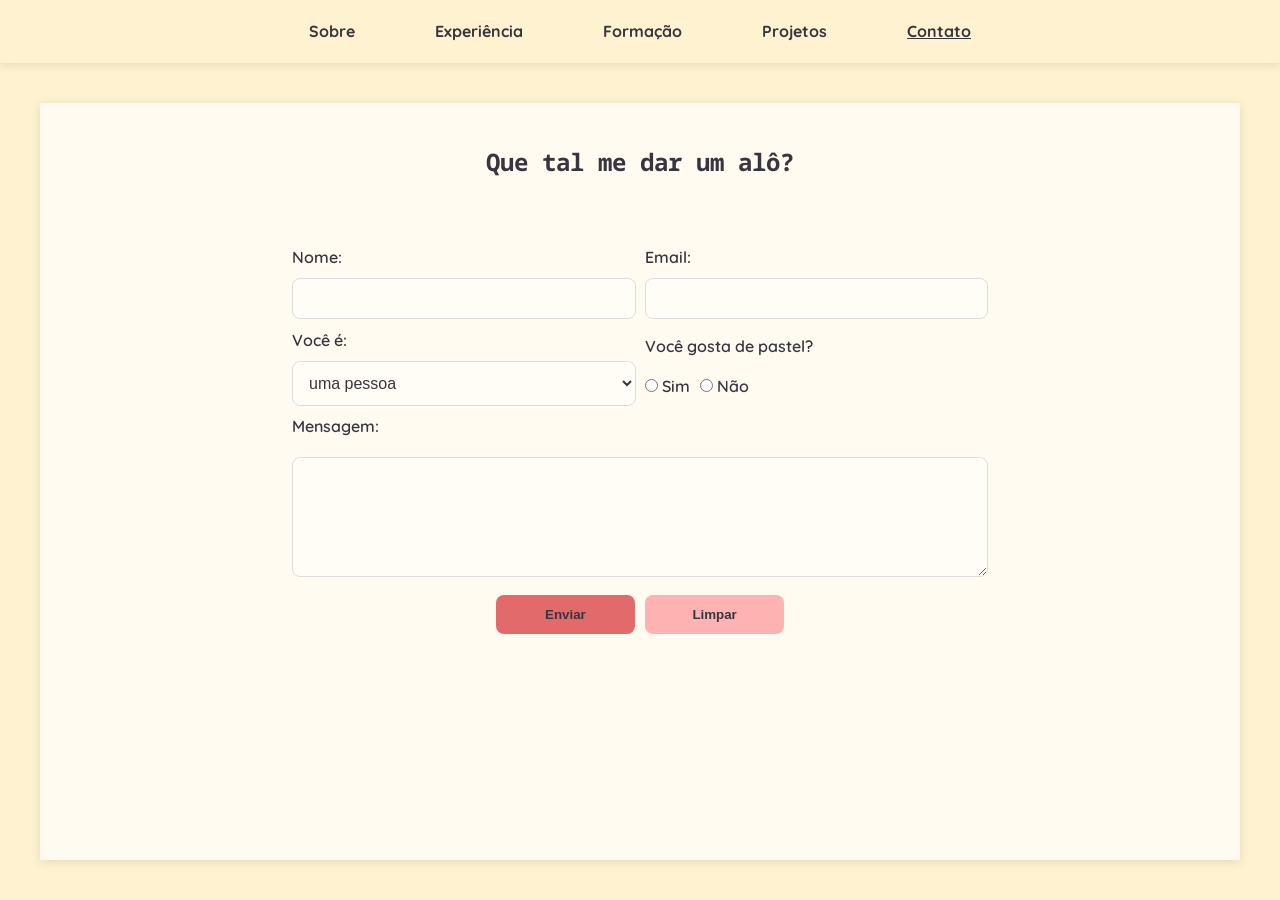
==== contato.html @ 69b15779 "feat: add personal page" ====
<!DOCTYPE html>
<html lang="pt-BR">
<head>
    <meta charset="UTF-8">
    <link rel="stylesheet" href="./styles/basic.css">
    <link rel="stylesheet" href="./styles/contato.css">
    <meta name="viewport" content="width=device-width, initial-scale=1.0">
    <title>Elusai da Silva Soares</title>
</head>
<body>
    <header>
        <nav>
            <!-- <div class="header_nav_sobre"> -->
                <a href="index.html" class="header_nav_sobre">Sobre</a>
            <!-- </div>
            <div class="header_nav_experiencia"> -->
                <a href="#experiencia" class="header_nav_experiencia">Experiência</a>                
            <!-- </div>
            <div class="header_nav_formacao"> -->
                <a href="#formacao" class="header_nav_formacao">Formação</a>                
            <!-- </div>
            <div class="header_nav_projetos"> -->
                <a href="#projetos" class="header_nav_projetos">Projetos</a>
            <!-- </div>
            <div class="header_nav_contato"> -->
                <a href="contato.html" class="header_nav_contato">Contato</a>
            <!-- </div> -->
        </nav>
    </header>

    <main>
        <section class="contato">
            <div class="contato_container">
                <h1 class="contato_apresentacao_titulo">Que tal me dar um alô?</h1>
                <form action="/cadastro" method="POST" id="formCadastro" class="contato_form">
                    <div class="contato_form_first_row">
                        <div class="contato_apresentacao_nome">
                            <label for="nome">Nome:</label>
                            <input type="text" id="nome" name="nome" required>
                        </div>
    
                        <div class="contato_apresentacao_email">
                            <label for="email">Email:</label>
                            <input type="email" id="email" name="email" required>
                        </div>
                    </div>

                    <div class="contato_form_second_row">
                        <div class="contato_apresentacao_tipo">
                            <label for="tipos">Você é:</label>
                            <select name="tipos" id="tipos">
                                <option value="pessoa">uma pessoa</option>
                                <option value="gato">um gato</option>
                                <option value="cachorro">um cachorro</option>
                                <option value="robô">um robô</option>
                            </select>
                        </div>
                        <div class="contato_apresentacao_pastel">
                            <label for="pastel">Você gosta de pastel?</label>
                            <div class="contato_apresentacao_pastel_options">
                                <div class="contato_apresentacao_pastel_yes">
                                    <input type="radio" name="pastel" value="true" id="pastel_yes">
                                    <label for="pastel_yes">Sim</label>
                                </div>
                                <div class="contato_apresentacao_pastel_no">
                                    <input type="radio" name="pastel" value="false" id="pastel_no">
                                    <label for="pastel_no">Não</label>
                                </div>
                            </div>
                        </div>
                    </div>                   


                    <div class="contato_apresentacao_mensagem">
                        <label for="mensagem">Mensagem:</label>
                        <textarea type="text" id="mensagem" name="mensagem" required></textarea>                        
                    </div>

                    <div class="contato_apresentacao_botoes">
                        <button type="submit">Enviar</button>
                        <button type="reset">Limpar</button>
                    </div>
                </form>
            </div>
        </section>
    </main>
</body>
</html>
---- styles/basic.css ----
@import url('https://fonts.googleapis.com/css2?family=Quicksand:wght@300..700&display=swap');
@import url('https://fonts.googleapis.com/css2?family=Noto+Sans+Mono:wght@100..900&family=Quicksand:wght@300..700&display=swap');

:root {
    --cor-body: #FFF2D0;
    --cor-section: #FFFBF1;
    --cor-texto: #37353E;
    --cor-inputs: #FFFDF6;
    --cor-borda: #ddd;
    --cor-input-focus: #FFB2B2;
    --cor-botao-primario: #E36A6A; 
    --cor-botao-secundario: #FFB2B2;
    --cor-botao-hover: #d1d5db;
    --fonte-titulo: 'Noto Sans Mono', monospace;
    --fonte-corpo: 'Quicksand', sans-serif;
}

* {
    margin: 0;
    padding: 0;
    box-sizing: border-box;
}


a, a:hover {
    color: var(--cor-texto);
    text-decoration: none;
}

body {
    font-family: var(--fonte-corpo);
    line-height: 1.6;
    min-height: 100px;
    display: flex;
    flex-direction: column;
    align-items: flex-start;
    justify-content: center;
    background-color: var(--cor-body);
}

header {
    position: sticky;
    top: 0;
    width: 100%;
    background-color: var(--cor-body);
    box-shadow: 0 2px 10px rgba(0, 0, 0, 0.1);
    z-index: 1000;
    height: 7vh;
}

nav {
    max-width: 1200px;
    margin: 0 auto;
    height: 100%;
    display: flex;
    justify-content: center;
    align-items: center;
    gap: 5rem;
    flex-wrap: wrap;
}

nav a {
    font-weight: bolder;
    transition: color 0.3s ease;
}

nav a.active {
    background-color: var(--cor-destaque);
    color: white;
    padding: 8px 16px;
    border-radius: 8px;
}

main {
    width: 100%;
    margin: 0 auto;
    padding: 40px;
    height: 93vh;
}

section {
    height: 100%;
}

section > div {
    display: flex;
    align-items: center;
    justify-content: center;
    gap: 40px;
    flex-wrap: wrap;
    padding: 40px 20px;
    background-color: var(--cor-section);
    box-shadow: 0 2px 10px rgba(0, 0, 0, 0.1);
    margin-bottom: 50px;
}

@media (max-width: 768px) {
    nav {
        gap: 3rem;
    }
}

@media (max-width: 700px) {
    nav {
        gap: 1rem;
    }
}

@media (max-width: 370px) {
    nav {
        gap: 0.5rem;
    }

    nav a {
        font-size: 0.8rem;
    }
}

@media (max-width: 320px) {
    nav {
        gap: 0.54em;
    }

    nav a {
        font-size: 0.6rem;
    }
}
---- styles/contato.css ----
.header_nav_contato {
    text-decoration: underline;
}

.contato_container {
    flex-direction: column;
    justify-content: flex-start;
    margin: 0;
    height: 100%;
}

.contato_apresentacao_titulo {
    font-size: 1.5rem;
    margin-bottom: 15px;
    color: var(--cor-texto);
    font-family: var(--fonte-titulo);
}

.contato_apresentacao_nome, 
.contato_apresentacao_email,
.contato_apresentacao_tipo,
.contato_apresentacao_pastel
{
    display: flex;
    flex-direction: column;
    width: 50%;
}

form {
    display: flex;
    flex-direction: column;
    width: 60%;
    height: 60%;
    justify-content: space-evenly;
}

form > div {
    display: flex;
    justify-content: space-between;
    gap: 1vh
}

label {
    margin-bottom: 8px;
    
}

input[type="text"],
input[type="email"],
select,
textarea {
    padding: 12px;
    border: 1px solid var(--cor-borda);
    border-radius: 8px;
    background-color: var(--cor-inputs);
    transition: border-color 0.3s, box-shadow 0.3s;
}

input:focus, select:focus, textarea:focus {
    outline: none;
    border-color: var(--cor-borda);
    box-shadow: 0 0 0 3px rgba(108, 99, 255, 0.2);
    background-color: #fff;
}

textarea {
    height: 120px;
    resize: vertical; 
}

label, select, textarea {
    font-size: 1rem;
    color: var(--cor-texto);
}

label, textarea {
    font-weight: 600;
}

.contato_apresentacao_pastel {
    display: flex;
    flex-direction: column; 
    justify-content: center;
    gap: 15px;
}

.contato_apresentacao_pastel label {
    margin-bottom: 0;
}

.contato_apresentacao_pastel_options {
    display: flex;
    gap: 10px
}

.contato_apresentacao_mensagem {
    flex-direction: column;
    /* gap: 10px; */
}

.contato_apresentacao_botoes {
    flex-direction: row;
    gap: 10px;
    margin-top: 10px;
    justify-content: center;
}

button {
    padding: 12px;
    border: none;
    border-radius: 8px;
    font-weight: bold;
    cursor: pointer;
    transition: background 0.3s, transform 0.1s;
    width: 20%;
}

button[type="submit"] {
    background-color: var(--cor-botao-primario);
    color: var(--cor-texto);
}

button[type="submit"]:hover {
    background-color: var(--cor-botao-hover);
}

button[type="reset"] {
    background-color: var(--cor-botao-secundario);
    color: var(--cor-texto);
}

button[type="reset"]:hover {
    background-color: var(--cor-botao-hover);
}

button:active {
    transform: scale(0.98);
}

@media (max-width: 768px) {
    button {
        width: 40%;
    }
}
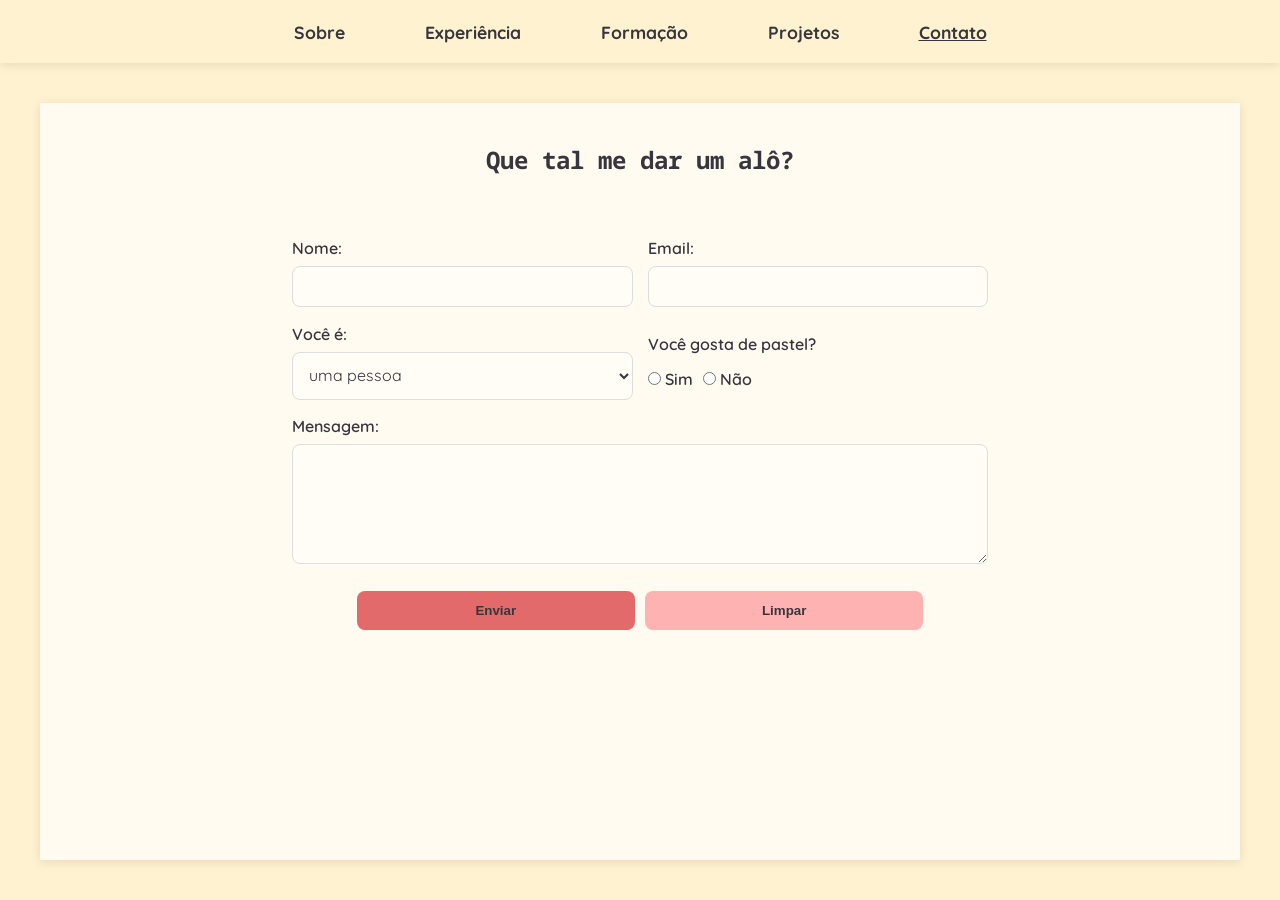
==== commit 3282e614: "feat: fix responsive style" ====
--- a/contato.html
+++ b/contato.html
@@ -9,25 +9,19 @@
 </head>
 <body>
     <header>
-        <nav>
-            <!-- <div class="header_nav_sobre"> -->
-                <a href="index.html" class="header_nav_sobre">Sobre</a>
-            <!-- </div>
-            <div class="header_nav_experiencia"> -->
-                <a href="#experiencia" class="header_nav_experiencia">Experiência</a>                
-            <!-- </div>
-            <div class="header_nav_formacao"> -->
-                <a href="#formacao" class="header_nav_formacao">Formação</a>                
-            <!-- </div>
-            <div class="header_nav_projetos"> -->
-                <a href="#projetos" class="header_nav_projetos">Projetos</a>
-            <!-- </div>
-            <div class="header_nav_contato"> -->
-                <a href="contato.html" class="header_nav_contato">Contato</a>
-            <!-- </div> -->
+        <nav class="header_nav_links">
+            <a href="index.html" class="header_nav_sobre">Sobre</a>
+            <a href="#experiencia" class="header_nav_experiencia">Experiência</a> 
+            <a href="#formacao" class="header_nav_formacao">Formação</a>  
+            <a href="#projetos" class="header_nav_projetos">Projetos</a>
+            <a href="contato.html" class="header_nav_contato">Contato</a>
+        </nav>
+        <nav class="header_nav_menu">
+            <a>
+                <img src="assets/menu.png" alt="Menu" class="header_nav_menu_icon">
+            </a>
         </nav>
     </header>
-
     <main>
         <section class="contato">
             <div class="contato_container">
--- a/styles/basic.css
+++ b/styles/basic.css
@@ -1,3 +1,4 @@
+
 @import url('https://fonts.googleapis.com/css2?family=Quicksand:wght@300..700&display=swap');
 @import url('https://fonts.googleapis.com/css2?family=Noto+Sans+Mono:wght@100..900&family=Quicksand:wght@300..700&display=swap');
 
@@ -28,14 +29,14 @@
 }
 
 body {
-    font-family: var(--fonte-corpo);
-    line-height: 1.6;
-    min-height: 100px;
     display: flex;
     flex-direction: column;
-    align-items: flex-start;
-    justify-content: center;
     background-color: var(--cor-body);
+    font-family: var(--fonte-corpo);
+    width: 100%; 
+    max-width: 100vw; 
+    min-width: 160px;
+    overflow-x: hidden; 
 }
 
 header {
@@ -49,7 +50,6 @@
 }
 
 nav {
-    max-width: 1200px;
     margin: 0 auto;
     height: 100%;
     display: flex;
@@ -62,13 +62,12 @@
 nav a {
     font-weight: bolder;
     transition: color 0.3s ease;
+    font-size: clamp(1rem, 4vw, 1.1rem);
 }
 
-nav a.active {
-    background-color: var(--cor-destaque);
-    color: white;
-    padding: 8px 16px;
-    border-radius: 8px;
+.header_nav_menu_icon{
+    max-width: 40px;
+    margin-left: 5px;
 }
 
 main {
@@ -84,6 +83,7 @@
 
 section > div {
     display: flex;
+    flex-direction: column;
     align-items: center;
     justify-content: center;
     gap: 40px;
@@ -94,34 +94,37 @@
     margin-bottom: 50px;
 }
 
+
 @media (max-width: 768px) {
     nav {
-        gap: 3rem;
+        gap: 2rem;
+    }
+    
+}
+
+@media (min-width: 769px) {
+    .header_nav_menu {
+        display: none;
     }
 }
 
-@media (max-width: 700px) {
+@media (max-width: 768px) {
     nav {
-        gap: 1rem;
+        justify-content: left;
     }
-}
+    .header_nav_links {
+        display: none;
+    }
+    main {
+        padding: 5px;
+    }
+} 
 
-@media (max-width: 370px) {
-    nav {
-        gap: 0.5rem;
+@media (max-width: 480px) {
+    main {
+        padding: 5px;
     }
-
-    nav a {
-        font-size: 0.8rem;
+    section > div {
+        padding: 10px;
     }
-}
-
-@media (max-width: 320px) {
-    nav {
-        gap: 0.54em;
-    }
-
-    nav a {
-        font-size: 0.6rem;
-    }
-}+} 
--- a/styles/contato.css
+++ b/styles/contato.css
@@ -10,7 +10,7 @@
 }
 
 .contato_apresentacao_titulo {
-    font-size: 1.5rem;
+    font-size: clamp(1.3rem, 6vw, 1.5rem);
     margin-bottom: 15px;
     color: var(--cor-texto);
     font-family: var(--fonte-titulo);
@@ -32,12 +32,13 @@
     width: 60%;
     height: 60%;
     justify-content: space-evenly;
+    gap: 10px
 }
 
 form > div {
     display: flex;
     justify-content: space-between;
-    gap: 1vh
+    gap: 15px
 }
 
 label {
@@ -68,8 +69,9 @@
     resize: vertical; 
 }
 
-label, select, textarea {
-    font-size: 1rem;
+label, select, textarea, select option {
+    font-family: var(--fonte-corpo);;
+    font-size: clamp(0.5rem, 6vw, 1rem);
     color: var(--cor-texto);
 }
 
@@ -95,7 +97,7 @@
 
 .contato_apresentacao_mensagem {
     flex-direction: column;
-    /* gap: 10px; */
+    gap: 0;
 }
 
 .contato_apresentacao_botoes {
@@ -112,7 +114,7 @@
     font-weight: bold;
     cursor: pointer;
     transition: background 0.3s, transform 0.1s;
-    width: 20%;
+    width: 40%;
 }
 
 button[type="submit"] {
@@ -138,8 +140,36 @@
 }
 
 @media (max-width: 768px) {
+    .main {
+        height: fit-content;
+    }
+    form {
+        width: 100%;
+    }
+    form > div {
+        flex-direction: column;
+        /* gap: 10px; */
+    }
+    .contato_apresentacao_nome, 
+    .contato_apresentacao_email,
+    .contato_apresentacao_tipo,
+    .contato_apresentacao_pastel
+    {
+        display: flex;
+        flex-direction: column;
+        width: 100%;
+    }
+    label, select, textarea, select option {
+        /* font-size: clamp(0.3rem, 6vw, 0.5rem); */
+    }
+
+    .contato_apresentacao_botoes {
+        flex-direction: column;
+        align-items: center;
+        width: 100%;
+    }
     button {
-        width: 40%;
+        width: 100%;
     }
 }
 
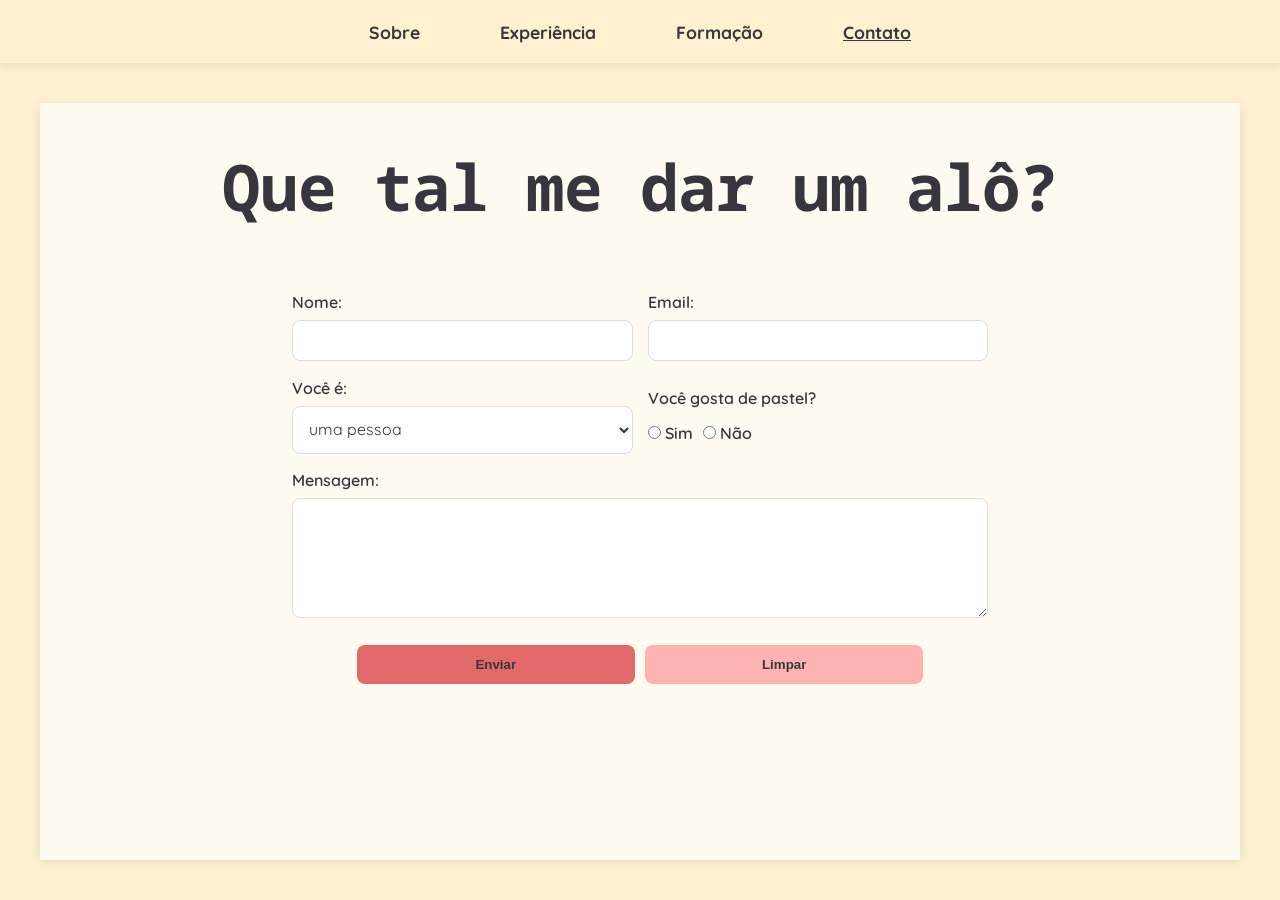
==== commit e49173f1: "feat: add new pages" ====
--- a/contato.html
+++ b/contato.html
@@ -11,9 +11,8 @@
     <header>
         <nav class="header_nav_links">
             <a href="index.html" class="header_nav_sobre">Sobre</a>
-            <a href="#experiencia" class="header_nav_experiencia">Experiência</a> 
-            <a href="#formacao" class="header_nav_formacao">Formação</a>  
-            <a href="#projetos" class="header_nav_projetos">Projetos</a>
+            <a href="experiencia.html" class="header_nav_experiencia">Experiência</a> 
+            <a href="formacao.html" class="header_nav_formacao">Formação</a>  
             <a href="contato.html" class="header_nav_contato">Contato</a>
         </nav>
         <nav class="header_nav_menu">
--- a/styles/basic.css
+++ b/styles/basic.css
@@ -6,7 +6,7 @@
     --cor-body: #FFF2D0;
     --cor-section: #FFFBF1;
     --cor-texto: #37353E;
-    --cor-inputs: #FFFDF6;
+    --cor-inputs: #FFFFFF;
     --cor-borda: #ddd;
     --cor-input-focus: #FFB2B2;
     --cor-botao-primario: #E36A6A; 
@@ -46,7 +46,7 @@
     background-color: var(--cor-body);
     box-shadow: 0 2px 10px rgba(0, 0, 0, 0.1);
     z-index: 1000;
-    height: 7vh;
+    height: 7dvh;
 }
 
 nav {
@@ -74,7 +74,7 @@
     width: 100%;
     margin: 0 auto;
     padding: 40px;
-    height: 93vh;
+    height: 93dvh;
 }
 
 section {
@@ -93,6 +93,7 @@
     box-shadow: 0 2px 10px rgba(0, 0, 0, 0.1);
     margin-bottom: 50px;
 }
+
 
 
 @media (max-width: 768px) {
--- a/styles/contato.css
+++ b/styles/contato.css
@@ -10,7 +10,7 @@
 }
 
 .contato_apresentacao_titulo {
-    font-size: clamp(1.3rem, 6vw, 1.5rem);
+    font-size: clamp(1.3rem, 6vw, 4rem);
     margin-bottom: 15px;
     color: var(--cor-texto);
     font-family: var(--fonte-titulo);
